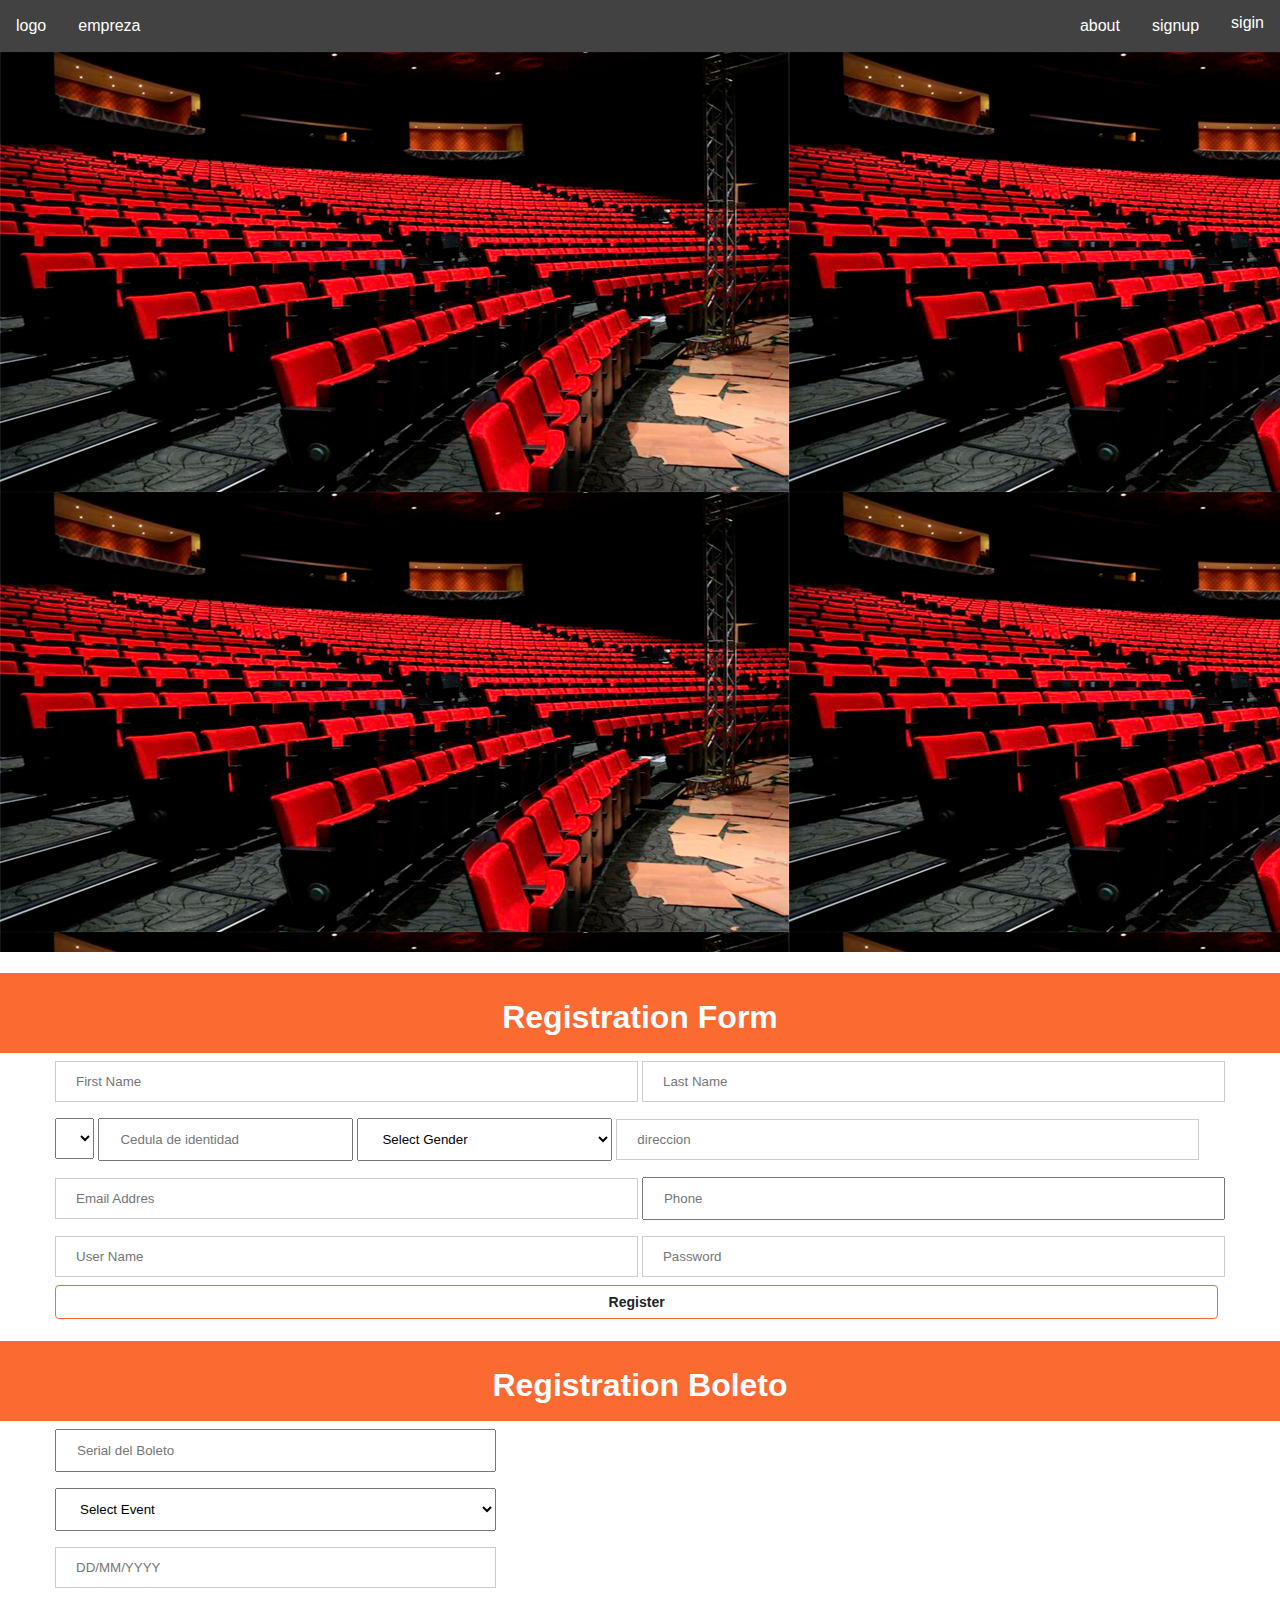
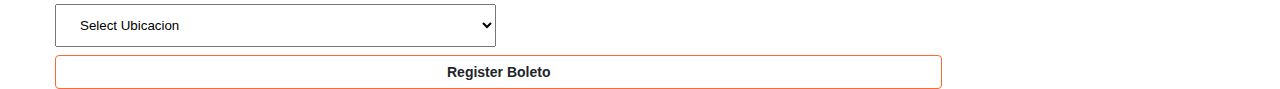
==== index.html @ b6f70916 "php and js" ====
<!DOCTYPE html>
<html>
<head>

	<meta charset="utf-8">
	<title></title>
	<link rel="stylesheet" type="text/css" href="css/estilos.css">
</head>
<body>
	 <div class="navbar">
	 <div class="dropdown">
    		<button class="dropbtn">sigin<!-- 
      		<i class="fa fa-caret-down"></i> -->
    		</button>
    	<div class="dropdown-content">
    		<div class="container">
          <form> <!--solo agrefue aqui un form y le puse una clase al boton para el evento -->
            <label><b>Username</b></label>
            <input type="text" placeholder="Enter Username" name="uname" required>

            <label><b>Password</b></label>
            <input type="password" placeholder="Enter Password" name="psw" required>

            <a class="log" type="submit">Login</a>
          </form>
    			
  			</div>

  
    	</div>
  	</div>
  		
 		<a href="#news">signup</a>
  		<a href="#home">about</a>
  		<label class="logo">logo</label>
  		<a class="logo">empreza</a>
	</div>
  <!-- Img  -->
	<div id="contenido">

	</div>

	<!-- Sing In -->
	<section id="sign-up">
	<header>
		<h1>Registration Form</h1>
	</header>
	<div class="container"">
		<div class="row">
			<form>
				<input type="text" name="nombre" id="id_nombre" required="" maxlength="20" placeholder="First Name" class="col-6 arreglos">
				<input type="text" name="apellido" id="id_apellido" required="" maxlength="20" placeholder="Last Name" class="col-6 arreglos">
				<select name="c" id="c" class="select-cedula">
					<option value="c_vacio" selected> </option>
					<option value="V">V</option>
					<option value="E">E</option>
					<option value="P">P</option>
				</select>
				<input type="number" name="cedula" id="id_cedula" required  placeholder="Cedula de identidad" class="col-select arreglos"/>
				<select name="sexo" id="id_sexo" class="col-select arreglos select-especial">
					<option value="sexo_vacio" selected>Select Gender</option>
					<option value="masculino">Masculino</option>
					<option value="femenino">Femenino</option>
				</select>
				<input type="text" name="direccion" id="id_direccion" required="" maxlength="60" placeholder="direccion" class="col-6 arreglos">
				<input type="text" name="email" id="id_email" required="" maxlength="20" placeholder="Email Addres" class="col-6 arreglos">
				<input type="number" name="telefono" id="id_telefono" required="" placeholder="Phone" class="col-6 arreglos">
				<input type="text" name="username" id="id_username" required="" maxlength="20" placeholder="User Name" class="col-6 arreglos">
				<input type="password" name="pass" id="id_pass" required="" maxlength="20" placeholder="Password" class="col-6 arreglos">
				
                
				<a class="btn"><strong>Register</strong></a>
			</form>
		</div>
	</div>
	</section>

	<!-- Event -->
	<section id="event">
	<header>
		<h1>Registration Boleto</h1>
	</header>
	<div class="container">
		<div class="row">
			<form>
				<input type="number" name="serial" id="id_serial" required="" placeholder="Serial del Boleto" class="col-6 arreglos">
				<select name="evento" id="id_evento" class="col-6 arreglos select-especial">
					<option value="evento_vacio" selected>Select Event</option>
					<option value="evento_1">Event 1</option>
					<option value="evento_2">Event 2</option>
					<option value="evento_3">Event 3</option>
					<option value="evento_4">Event 4</option>
				</select>
				<input type="text" name="fecha" id="id_fecha" required="" maxlength="20" placeholder="DD/MM/YYYY" class="col-6 arreglos ">
                <select name="ubicacion" id="id_ubicacion" class="col-6 arreglos select-especial">
					<option value="evento_vacio" selected>Select Ubicacion</option>
					<option value="evento_1">Altos</option>
					<option value="evento_2">Medios</option>
					<option value="evento_3">VIP</option>
					<option value="evento_4">Platino</option>
				</select>
				<a class="btn"><strong>Register Boleto</strong></a>
			</form>
		</div>
	</div>	
	</section>

  <!-- Img  -
  <div id="contenido">
  	<div style="width: 44%;">
  		<h2 style="padding-top: 40px; color: #fff;position: fixed;z-index: 1;text-align: center; vertical-align: middle; width: inherit;
">Andres Marica</h2>
  		<img id="imagen1" class="zoom">
  	</div>
    <div style="width: 55%;">
    	<img id="imagen2" class="zoom">
    </div>
    <div style="width: 59%;">
    	<img id="imagen3" class="zoom">
    </div>
    <div style="width: 40%;">
    	<img id="imagen4" class="zoom">
    </div>
  </div>
  -->
<script type="text/javascript" src="js/jquery-3.2.1.min.js"></script>
<script type="text/javascript" src="js/accionts.js"></script>
</body>
</html>
---- css/estilos.css ----
/*
COLORES
GRIS: #424242;
NARANJA: #fa6a31;
AMARILLO: ffcd55;
*/
body{
  height: 100%;
  width: 100%;
  left: 0px;
  right: 0px;
  margin: 0px;
  font-family: -apple-system, BlinkMacSystemFont, "Segoe UI", Roboto, "Helvetica Neue", Arial, sans-serif;
  font-size: 1rem;
  font-weight: normal;
  line-height: 1.5;
  color: #212529;
  background-color: #fff;

}
:root {
  --color-principal: #424242;
  --color-secundario: #fa6a31;
  --color-terciario: #ffcd55;
}
.row {
  display: -ms-flexbox;
  display: flex;
  -ms-flex-wrap: wrap;
      flex-wrap: wrap;
  margin-right: -15px;
  margin-left: -15px;
}
.container {
  margin-right: auto;
  margin-left: auto;
  padding-right: 15px;
  padding-left: 15px;
  width: 100%;
}

@media (min-width: 576px) {
  .container {
    max-width: 540px;
  }
}

@media (min-width: 768px) {
  .container {
    max-width: 720px;
  }
}

@media (min-width: 992px) {
  .container {
    max-width: 960px;
  }
}

@media (min-width: 1200px) {
  .container {
    max-width: 1140px;
  }
}
 /* Navbar container */
.navbar {
  overflow: hidden;
  background-color: var(--color-principal);
  font-family: Arial;
  padding: 0px;
}

/* Links inside the navbar */
.navbar a {
  float: right;
  font-size: 16px;
  color: white;
  text-align: center;
  padding: 14px 16px;
  text-decoration: none;
}
.navbar .logo{
  float: left;
  font-size: 16px;
  color: white;
  text-align: center;
  padding: 14px 16px;
  text-decoration: none;

}
/* The dropdown container */
.dropdown {
  float: right;
  overflow: hidden;
}

/* Dropdown button */
.dropdown .dropbtn {
  font-size: 16px;
  border: none;
  outline: none;
  color: white;
  padding: 14px 16px;
  background-color: inherit;
}

/* Add a red background color to navbar links on hover */
.navbar a:hover, .dropdown:hover .dropbtn {
  background-color: #fa6a31;
  background-color: var(--color-secundario);
}


/* Dropdown content (hidden by default) */
.dropdown-content {
  display: none;
  position: absolute;
  right: 0;
  margin: 10px;
  padding: 10px 10px 10px 10px;
  background-color: #f9f9f9;
  min-width: 160px;
  /*margin: 10px;*/
  padding: 10px 10px 10px 10px;
  background-color: #42424299;/* #fa6a3199; /* #42424299; /* #f9f9f9;*/
  max-width: 30%;
  box-shadow: 0px 8px 16px 0px rgba(0,0,0,0.2);
  z-index: 1;
}

/* Links inside the dropdown */
.dropdown-content a {
  float: none;
  color: black;
  padding: 12px 16px;
  text-decoration: none;
  display: block;
  text-align: left;
}

/* Add a grey background color to dropdown links on hover */
.dropdown-content a:hover {
  background-color: #ddd;
}
a .logo :hover{
  background-color: #f9f9f9;
}
/* Show the dropdown menu on hover */
/*.dropdown:hover .dropdown-content {
  display: block;
} */


input[type=text], input[type=password] {
    width: 100%;
    padding: 12px 20px;
    margin: 8px 0;
    display: inline-block;
    border: 1px solid #ccc;
    box-sizing: border-box;
}

#contenido{
  padding: 0;
  width: 100%;
  height: 100vh;
  background-image: url("../img/teatro.jpg");
   /* border: 1px solid #ccc; */
    box-sizing: border-box;
}

/********IMAGENES PRINCIPAL*************/
#contenido{
  padding-top: 1%;
  padding-left: 2%;
  padding-right: 2%;
  padding-bottom: 1%;
}
#contenido div{
  margin: 2px;
  height: 42vh;
  float: left; 
  overflow:hidden;  
}
#imagen1,#imagen2,#imagen3,#imagen4{
  padding: 0px;
  margin: 0px;
  height: 42vh;
  width: 100%;
  background-position: center center;
  background-repeat: no-repeat;
  -webkit-background-size: cover;
  -moz-background-size: cover;
  -o-background-size: cover;
  background-size: cover;
  background-attachment: fixed;
  display: inline-block;

}
  /* background-attachment: fixed; */
  display: inline-block;
}
#imagen1{
  background-image: url("../img/teatro.jpg");
}
#imagen2{
  background-image: url("../img/festival.png");
}
#imagen3{
  background-image: url("../img/concierto.jpg");
}
#imagen4{
  background-image: url("../img/avicii.png");
}

.zoom{
        /* Aumentamos la anchura y altura durante 2 segundos */
  transition: width 1s, height 1s, transform 1s;
  -moz-transition: width 1s, height 1s, -moz-transform 1s;
  -webkit-transition: width 1s, height 1s, -webkit-transform 1s;
  -o-transition: width 1s, height 1s,-o-transform 1s;
}
.zoom:hover{
  /* tranformamos el elemento al pasar el mouse por encima al doble de
           su tamaño con scale(2). */
  transform : scale(1.2);
  -moz-transform : scale(1.2);      /* Firefox */
  -webkit-transform : scale(1.2);   /* Chrome - Safari */
  -o-transform : scale(1.2);        /* Opera */
}
/*********************************************************/
/************ SING UP *********************************/
input, .select-especial{
    width: 100%;
    padding: 12px 20px;
    margin: 8px 0;
    display: inline-block;
   /* border: 1px solid #ccc; */
    box-sizing: border-box;
}
.select-cedula{
  padding: 10px 3px;
  margin: 8px 0;
  display: inline-block;
  /*border: 1px solid #ccc;*/
  box-sizing: border-box;
  font-size: 1em;
}
.bg-primary input, label{
  opacity: none;
}
#sign-up header, #event header{
  width: 100%;
  height: 80px;
  vertical-align: middle;
  background-color: var(--color-secundario);
  text-align: center;
}
#sign-up header h1 ,#event header h1{
  vertical-align: middle;
  padding-top: 20px;
  color: #FFF;
  text-align: center;
}
.col-select .col-6{
  position: relative;
  width: 100%;
  min-height: 1px;
  padding-right: 15px;
  padding-left: 15px;
}
.col-select {
  -ms-flex: 0 0 21.753%;
      flex: 0 0 21.753%;
  max-width: 21.753%;
}
.col-6 {
  -ms-flex: 0 0 49.79%;
      flex: 0 0 49.79%;
  max-width: 49.79%;
}
.btn{
  display: inline-block;
  padding: 6px 12px;
  margin-bottom: 0;
  font-size: 14px;
  font-weight: normal;
  line-height: 1.42857143;
  text-align: center;
  white-space: nowrap;
  vertical-align: middle;
  -ms-touch-action: manipulation;
      touch-action: manipulation;
  cursor: pointer;
  -webkit-user-select: none;
     -moz-user-select: none;
      -ms-user-select: none;
          user-select: none;
  
  border: 1px solid transparent;
  border-radius: 4px;
  border-color: var(--color-secundario);
  width: 97.2%;
}
a:hover{
  background-color: var(--color-secundario);
  color: #FFF;
}
.glyphicon{
  width: 100px;
  height: 16px;
  position: relative;
  top: 1px;
  display: inline-block;
  font-family: 'Glyphicons Halflings';
  font-style: normal;
  font-weight: 400;
  line-height: 1;
  -webkit-font-smoothing: antialiased;
  -moz-osx-font-smoothing: grayscale;
}
.glyphicon-calendar{
  background-image: url("../img/calendario.png");
  background-repeat: no-repeat;
}
@font-face {
    font-family: 'Glyphicons Halflings';
    src: url('../fonts/glyphicons-halflings-regular.eot');
    src: url('../fonts/glyphicons-halflings-regular.eot?#iefix') format('embedded-opentype'), url('../fonts/glyphicons-halflings-regular.woff') format('woff'), url('../fonts/glyphicons-halflings-regular.ttf') format('truetype'), url('../fonts/glyphicons-halflings-regular.svg#glyphicons-halflingsregular') format('svg');
}

/********************************************************************/
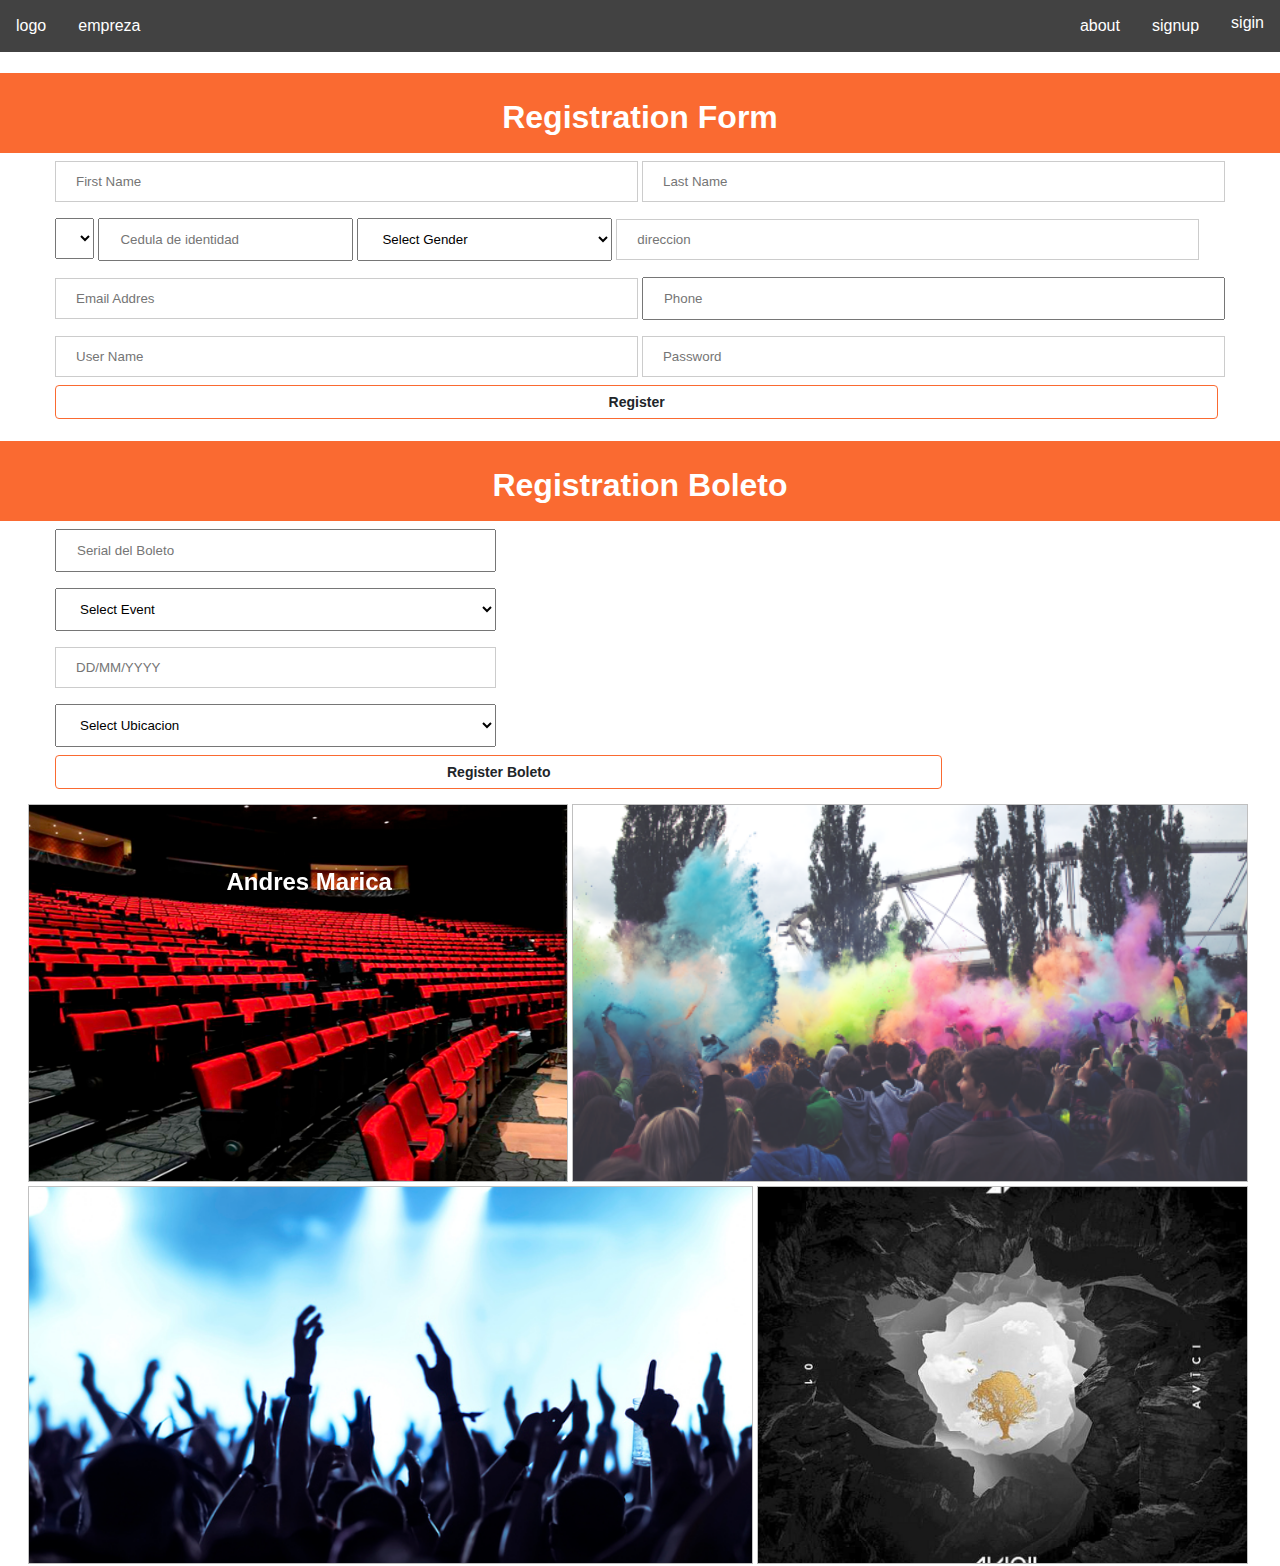
==== commit 204fdbdd: "cabios css y html" ====
--- a/index.html
+++ b/index.html
@@ -36,9 +36,7 @@
   		<a class="logo">empreza</a>
 	</div>
   <!-- Img  -->
-	<div id="contenido">
-
-	</div>
+	
 
 	<!-- Sing In -->
 	<section id="sign-up">
@@ -105,7 +103,7 @@
 	</div>	
 	</section>
 
-  <!-- Img  -
+ 
   <div id="contenido">
   	<div style="width: 44%;">
   		<h2 style="padding-top: 40px; color: #fff;position: fixed;z-index: 1;text-align: center; vertical-align: middle; width: inherit;
@@ -122,7 +120,7 @@
     	<img id="imagen4" class="zoom">
     </div>
   </div>
-  -->
+ 
 <script type="text/javascript" src="js/jquery-3.2.1.min.js"></script>
 <script type="text/javascript" src="js/accionts.js"></script>
 </body>
--- a/css/estilos.css
+++ b/css/estilos.css
@@ -160,14 +160,7 @@
     box-sizing: border-box;
 }
 
-#contenido{
-  padding: 0;
-  width: 100%;
-  height: 100vh;
-  background-image: url("../img/teatro.jpg");
-   /* border: 1px solid #ccc; */
-    box-sizing: border-box;
-}
+
 
 /********IMAGENES PRINCIPAL*************/
 #contenido{
@@ -193,13 +186,12 @@
   -moz-background-size: cover;
   -o-background-size: cover;
   background-size: cover;
-  background-attachment: fixed;
+  /*background-attachment: fixed;*/
   display: inline-block;
 
 }
   /* background-attachment: fixed; */
-  display: inline-block;
-}
+
 #imagen1{
   background-image: url("../img/teatro.jpg");
 }
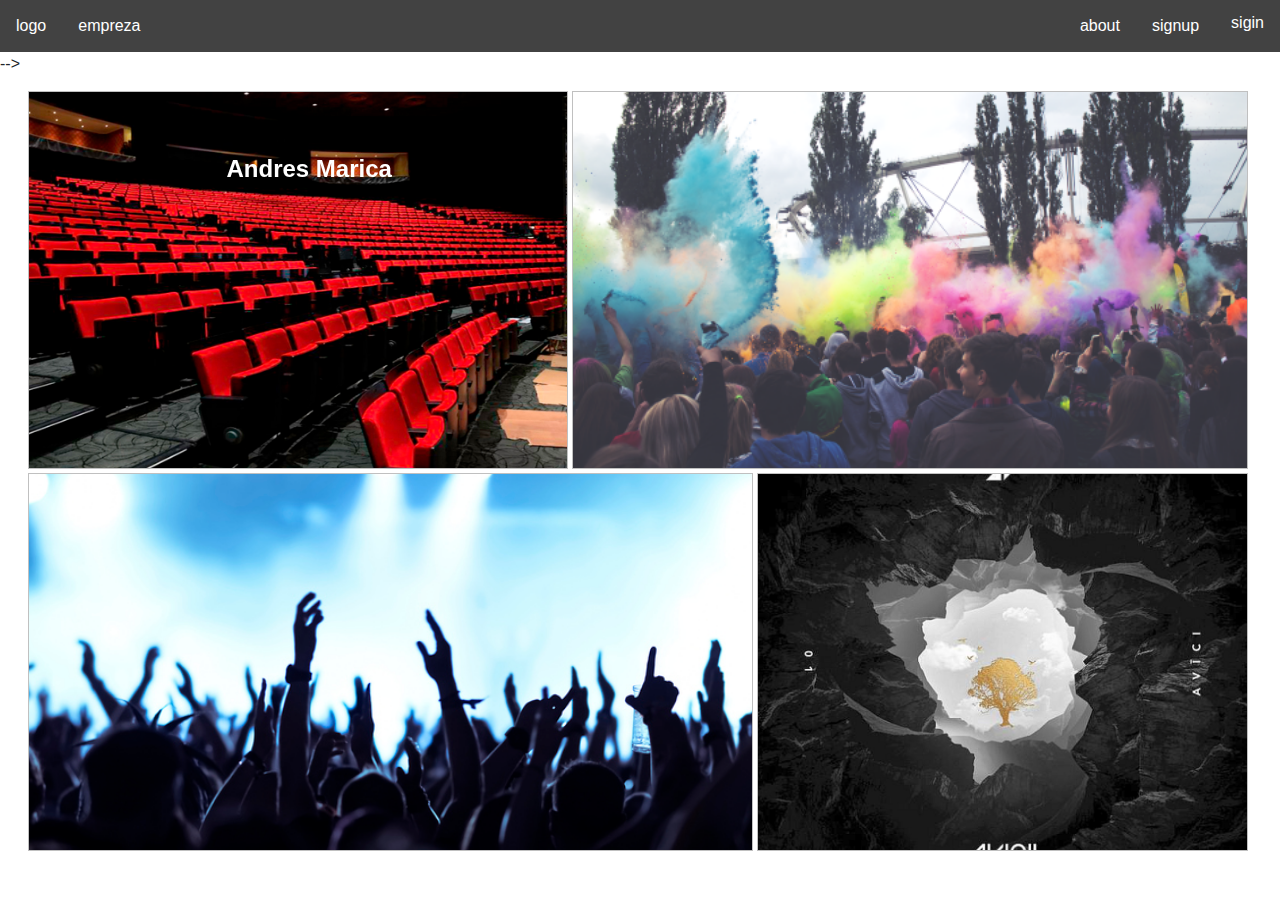
==== commit 36c49972: "login" ====
--- a/index.html
+++ b/index.html
@@ -20,7 +20,7 @@
 
             <label><b>Password</b></label>
             <input type="password" placeholder="Enter Password" name="psw" required>
-
+            <input type="hidden" name="crsf" value="login"/>
             <a class="log" type="submit">Login</a>
           </form>
     			
@@ -39,7 +39,7 @@
 	
 
 	<!-- Sing In -->
-	<section id="sign-up">
+<!-- 	<section id="sign-up">
 	<header>
 		<h1>Registration Form</h1>
 	</header>
@@ -74,7 +74,7 @@
 	</section>
 
 	<!-- Event -->
-	<section id="event">
+<!-- 	<section id="event">
 	<header>
 		<h1>Registration Boleto</h1>
 	</header>
@@ -101,7 +101,7 @@
 			</form>
 		</div>
 	</div>	
-	</section>
+	</section> --> -->
 
  
   <div id="contenido">
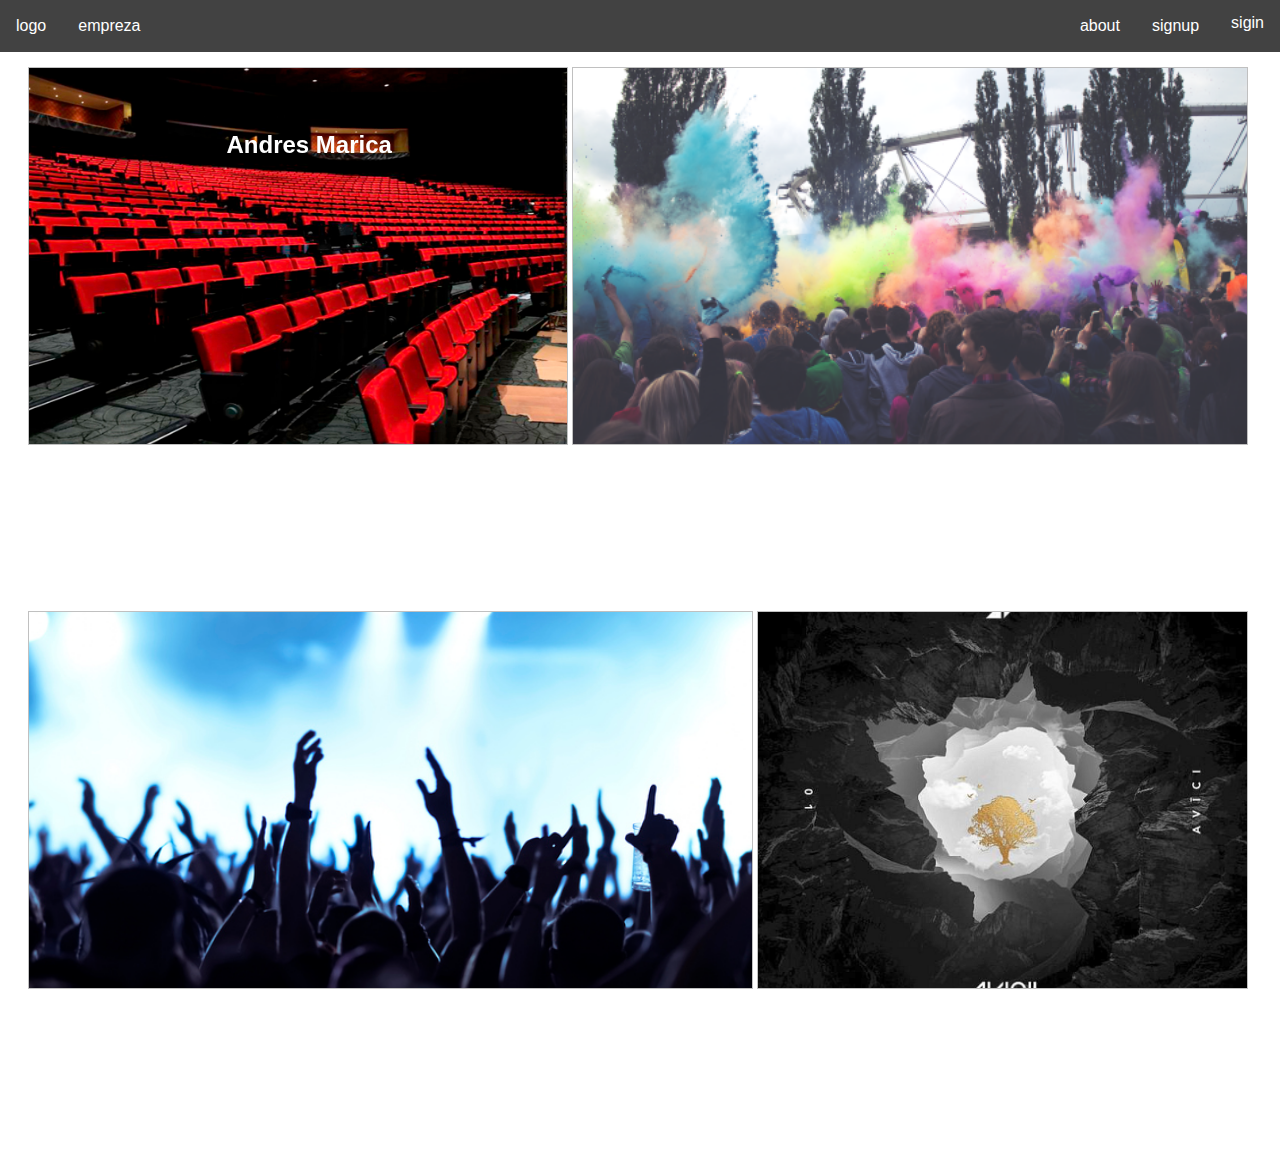
==== commit 5c4d3493: "muchos cambios miki" ====
--- a/index.html
+++ b/index.html
@@ -14,14 +14,14 @@
     		</button>
     	<div class="dropdown-content">
     		<div class="container">
-          <form> <!--solo agrefue aqui un form y le puse una clase al boton para el evento -->
+          <form id="login">
             <label><b>Username</b></label>
             <input type="text" placeholder="Enter Username" name="uname" required>
 
             <label><b>Password</b></label>
             <input type="password" placeholder="Enter Password" name="psw" required>
             <input type="hidden" name="crsf" value="login"/>
-            <a class="log" type="submit">Login</a>
+            <a class="btn" id="send" type="submit">Login</a>
           </form>
     			
   			</div>
@@ -30,8 +30,8 @@
     	</div>
   	</div>
   		
- 		<a href="#news">signup</a>
-  		<a href="#home">about</a>
+ 		<a class="btn-logup">signup</a>
+  		<a href="#home" id="tik">about</a>
   		<label class="logo">logo</label>
   		<a class="logo">empreza</a>
 	</div>
@@ -39,41 +39,9 @@
 	
 
 	<!-- Sing In -->
-<!-- 	<section id="sign-up">
-	<header>
-		<h1>Registration Form</h1>
-	</header>
-	<div class="container"">
-		<div class="row">
-			<form>
-				<input type="text" name="nombre" id="id_nombre" required="" maxlength="20" placeholder="First Name" class="col-6 arreglos">
-				<input type="text" name="apellido" id="id_apellido" required="" maxlength="20" placeholder="Last Name" class="col-6 arreglos">
-				<select name="c" id="c" class="select-cedula">
-					<option value="c_vacio" selected> </option>
-					<option value="V">V</option>
-					<option value="E">E</option>
-					<option value="P">P</option>
-				</select>
-				<input type="number" name="cedula" id="id_cedula" required  placeholder="Cedula de identidad" class="col-select arreglos"/>
-				<select name="sexo" id="id_sexo" class="col-select arreglos select-especial">
-					<option value="sexo_vacio" selected>Select Gender</option>
-					<option value="masculino">Masculino</option>
-					<option value="femenino">Femenino</option>
-				</select>
-				<input type="text" name="direccion" id="id_direccion" required="" maxlength="60" placeholder="direccion" class="col-6 arreglos">
-				<input type="text" name="email" id="id_email" required="" maxlength="20" placeholder="Email Addres" class="col-6 arreglos">
-				<input type="number" name="telefono" id="id_telefono" required="" placeholder="Phone" class="col-6 arreglos">
-				<input type="text" name="username" id="id_username" required="" maxlength="20" placeholder="User Name" class="col-6 arreglos">
-				<input type="password" name="pass" id="id_pass" required="" maxlength="20" placeholder="Password" class="col-6 arreglos">
-				
-                
-				<a class="btn"><strong>Register</strong></a>
-			</form>
-		</div>
-	</div>
-	</section>
+	
 
-	<!-- Event -->
+	<!-- Event
 <!-- 	<section id="event">
 	<header>
 		<h1>Registration Boleto</h1>
@@ -101,7 +69,7 @@
 			</form>
 		</div>
 	</div>	
-	</section> --> -->
+	</section> --> 
 
  
   <div id="contenido">
--- a/css/estilos.css
+++ b/css/estilos.css
@@ -171,7 +171,7 @@
 }
 #contenido div{
   margin: 2px;
-  height: 42vh;
+  height: 60vh;
   float: left; 
   overflow:hidden;  
 }
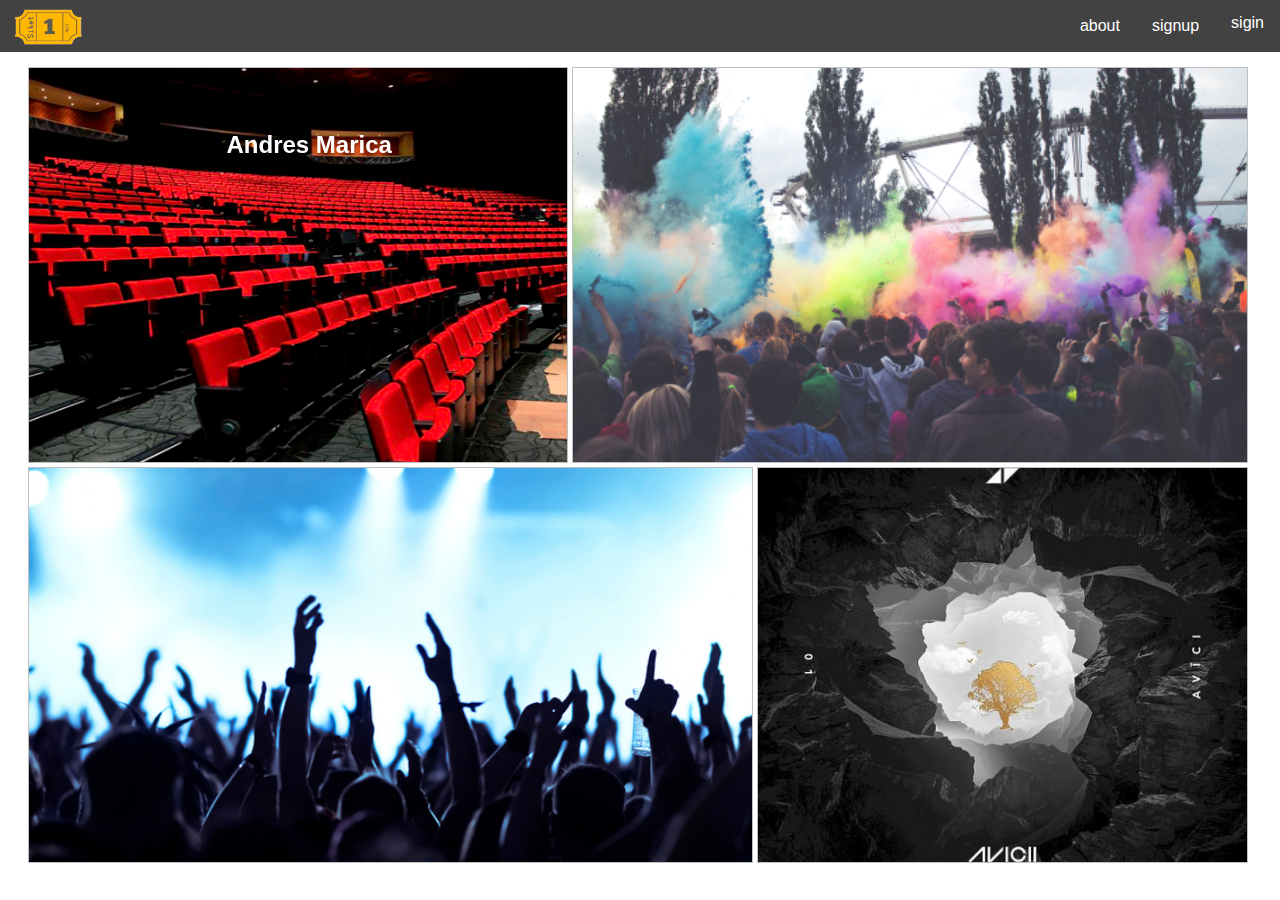
==== commit b712ea0c: "arreglos" ====
--- a/index.html
+++ b/index.html
@@ -3,11 +3,12 @@
 <head>
 
 	<meta charset="utf-8">
+  <link rel="icon" type="image/png" href="img/icon.png">
 	<title></title>
 	<link rel="stylesheet" type="text/css" href="css/estilos.css">
 </head>
 <body>
-	 <div class="navbar">
+	 <div class="navbar" >
 	 <div class="dropdown">
     		<button class="dropbtn">sigin<!-- 
       		<i class="fa fa-caret-down"></i> -->
@@ -30,10 +31,11 @@
     	</div>
   	</div>
   		
- 		<a class="btn-logup">signup</a>
-  		<a href="#home" id="tik">about</a>
-  		<label class="logo">logo</label>
-  		<a class="logo">empreza</a>
+ 		<a  class="btn-logup" >signup</a>
+  	<a href="#home" id="tik">about</a>
+  	<a href="#" class="logo">
+      <img src="img/logo.png" class="zoom"/>
+    </a>
 	</div>
   <!-- Img  -->
 	
@@ -42,7 +44,7 @@
 	
 
 	<!-- Event
-<!-- 	<section id="event">
+<section id="event">
 	<header>
 		<h1>Registration Boleto</h1>
 	</header>
@@ -71,7 +73,8 @@
 	</div>	
 	</section> --> 
 
- 
+ <div id="c">
+   
   <div id="contenido">
   	<div style="width: 44%;">
   		<h2 style="padding-top: 40px; color: #fff;position: fixed;z-index: 1;text-align: center; vertical-align: middle; width: inherit;
@@ -88,7 +91,7 @@
     	<img id="imagen4" class="zoom">
     </div>
   </div>
- 
+ </div>
 <script type="text/javascript" src="js/jquery-3.2.1.min.js"></script>
 <script type="text/javascript" src="js/accionts.js"></script>
 </body>
--- a/css/estilos.css
+++ b/css/estilos.css
@@ -2,7 +2,7 @@
 COLORES
 GRIS: #424242;
 NARANJA: #fa6a31;
-AMARILLO: ffcd55;
+AMARILLO: #ffcd55;
 */
 body{
   height: 100%;
@@ -84,14 +84,24 @@
   font-size: 16px;
   color: white;
   text-align: center;
-  padding: 14px 16px;
+  padding: 14px 8px;
+  padding-top: 0px; 
+  padding-bottom: 0px;
   text-decoration: none;
-
+  height: 52px;
+}
+.navbar .logo img{
+  width: 80px; 
+  height: 49px; 
+  padding-top: 3px;
 }
 /* The dropdown container */
 .dropdown {
   float: right;
   overflow: hidden;
+}
+.navbar .logo:hover{
+  background-color: var(--color-principal) !important;
 }
 
 /* Dropdown button */
@@ -106,7 +116,6 @@
 
 /* Add a red background color to navbar links on hover */
 .navbar a:hover, .dropdown:hover .dropbtn {
-  background-color: #fa6a31;
   background-color: var(--color-secundario);
 }
 
@@ -116,12 +125,13 @@
   display: none;
   position: absolute;
   right: 0;
-  margin: 10px;
-  padding: 10px 10px 10px 10px;
+  margin-bottom: 10px;
+  margin-top: 10px;
+  margin-left: 10px;
+  margin-right: 0px;
+  padding: 10px 40px 10px 10px;
   background-color: #f9f9f9;
   min-width: 160px;
-  /*margin: 10px;*/
-  padding: 10px 10px 10px 10px;
   background-color: #42424299;/* #fa6a3199; /* #42424299; /* #f9f9f9;*/
   max-width: 30%;
   box-shadow: 0px 8px 16px 0px rgba(0,0,0,0.2);
@@ -131,16 +141,18 @@
 /* Links inside the dropdown */
 .dropdown-content a {
   float: none;
-  color: black;
-  padding: 12px 16px;
+  color: #fff;
+  background-color: var(--color-secundario);
+  padding: 12px 5px;
   text-decoration: none;
   display: block;
-  text-align: left;
+  text-align: center;
 }
 
 /* Add a grey background color to dropdown links on hover */
 .dropdown-content a:hover {
-  background-color: #ddd;
+  background-color: #fff;
+  color: #000;
 }
 a .logo :hover{
   background-color: #f9f9f9;
@@ -154,7 +166,7 @@
 input[type=text], input[type=password] {
     width: 100%;
     padding: 12px 20px;
-    margin: 8px 0;
+    margin: 15px 0;
     display: inline-block;
     border: 1px solid #ccc;
     box-sizing: border-box;
@@ -171,14 +183,14 @@
 }
 #contenido div{
   margin: 2px;
-  height: 60vh;
+  height: 44vh; 
   float: left; 
   overflow:hidden;  
 }
 #imagen1,#imagen2,#imagen3,#imagen4{
   padding: 0px;
   margin: 0px;
-  height: 42vh;
+  height: 44vh;
   width: 100%;
   background-position: center center;
   background-repeat: no-repeat;
@@ -225,7 +237,7 @@
 input, .select-especial{
     width: 100%;
     padding: 12px 20px;
-    margin: 8px 0;
+    margin: 15px 0;
     display: inline-block;
    /* border: 1px solid #ccc; */
     box-sizing: border-box;
@@ -262,9 +274,9 @@
   padding-left: 15px;
 }
 .col-select {
-  -ms-flex: 0 0 21.753%;
-      flex: 0 0 21.753%;
-  max-width: 21.753%;
+  -ms-flex: 0 0 22.753%;
+      flex: 0 0 22.753%;
+  max-width: 22.753%;
 }
 .col-6 {
   -ms-flex: 0 0 49.79%;
@@ -292,11 +304,13 @@
   border: 1px solid transparent;
   border-radius: 4px;
   border-color: var(--color-secundario);
+  background-color: var(--color-secundario);
+  color: #fff;
   width: 97.2%;
 }
-a:hover{
-  background-color: var(--color-secundario);
-  color: #FFF;
+#logup a:hover{
+  background-color: #fff;
+  color: #000;
 }
 .glyphicon{
   width: 100px;
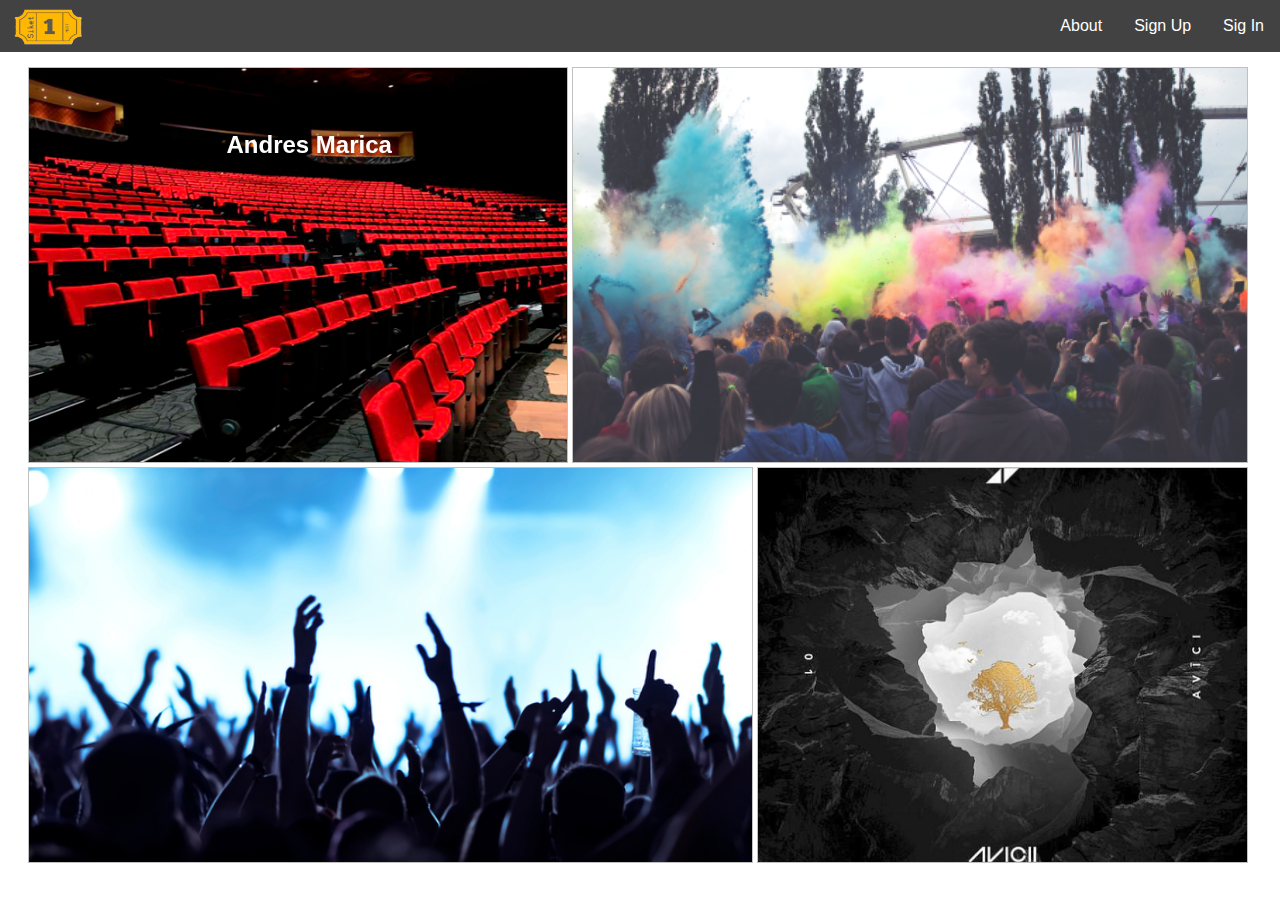
==== commit a3e82290: "Subido home del user" ====
--- a/index.html
+++ b/index.html
@@ -10,7 +10,7 @@
 <body>
 	 <div class="navbar" >
 	 <div class="dropdown">
-    		<button class="dropbtn">sigin<!-- 
+    		<button class="dropbtn">Sig In<!-- 
       		<i class="fa fa-caret-down"></i> -->
     		</button>
     	<div class="dropdown-content">
@@ -31,8 +31,8 @@
     	</div>
   	</div>
   		
- 		<a  class="btn-logup" >signup</a>
-  	<a href="#home" id="tik">about</a>
+ 		<a  class="btn-logup" >Sign Up</a>
+  	<a href="#home" id="tik">About</a>
   	<a href="#" class="logo">
       <img src="img/logo.png" class="zoom"/>
     </a>
--- a/css/estilos.css
+++ b/css/estilos.css
@@ -3,6 +3,8 @@
 GRIS: #424242;
 NARANJA: #fa6a31;
 AMARILLO: #ffcd55;
+
+DORADO: #FFB900;
 */
 body{
   height: 100%;
@@ -21,7 +23,7 @@
 :root {
   --color-principal: #424242;
   --color-secundario: #fa6a31;
-  --color-terciario: #ffcd55;
+  --color-terciario: #FFB900;
 }
 .row {
   display: -ms-flexbox;
@@ -110,7 +112,7 @@
   border: none;
   outline: none;
   color: white;
-  padding: 14px 16px;
+  padding: 17px 16px;
   background-color: inherit;
 }
 
@@ -336,3 +338,51 @@
 }
 
 /********************************************************************/
+/*******************Stilos de Home - Tables - navbar*************************************/
+
+table {
+  border-collapse: collapse;
+  width: 100%;
+}
+table thead tr th{
+  background-color: var(--color-principal);
+  color: #fff;
+}
+
+td, th {
+  border: 1px solid #dddddd;
+  text-align: left;
+  padding: 8px;
+}
+.table-hover tbody tr:hover {
+  background-color: rgba(0, 0, 0, 0.075);
+}
+/*
+tr:nth-child(even) {
+  background-color: #dddddd;
+}
+*/
+.home-user img{
+  width: 35px;
+  vertical-align: middle;
+}
+.dropdown .home-user {
+  padding: 8px 16px !important;
+}
+#home header{
+  width: 100%;
+  height: auto;
+  margin-bottom: 20px;
+  vertical-align: middle;
+  background-color: var(--color-terciario);
+  text-align: center;
+}
+#home header h1{
+  vertical-align: middle;
+  padding-top: 10px;
+  padding-bottom: 10px;
+  color: #FFF;
+  text-align: center;
+  font-size: 2em;
+}
+/******************************************************************/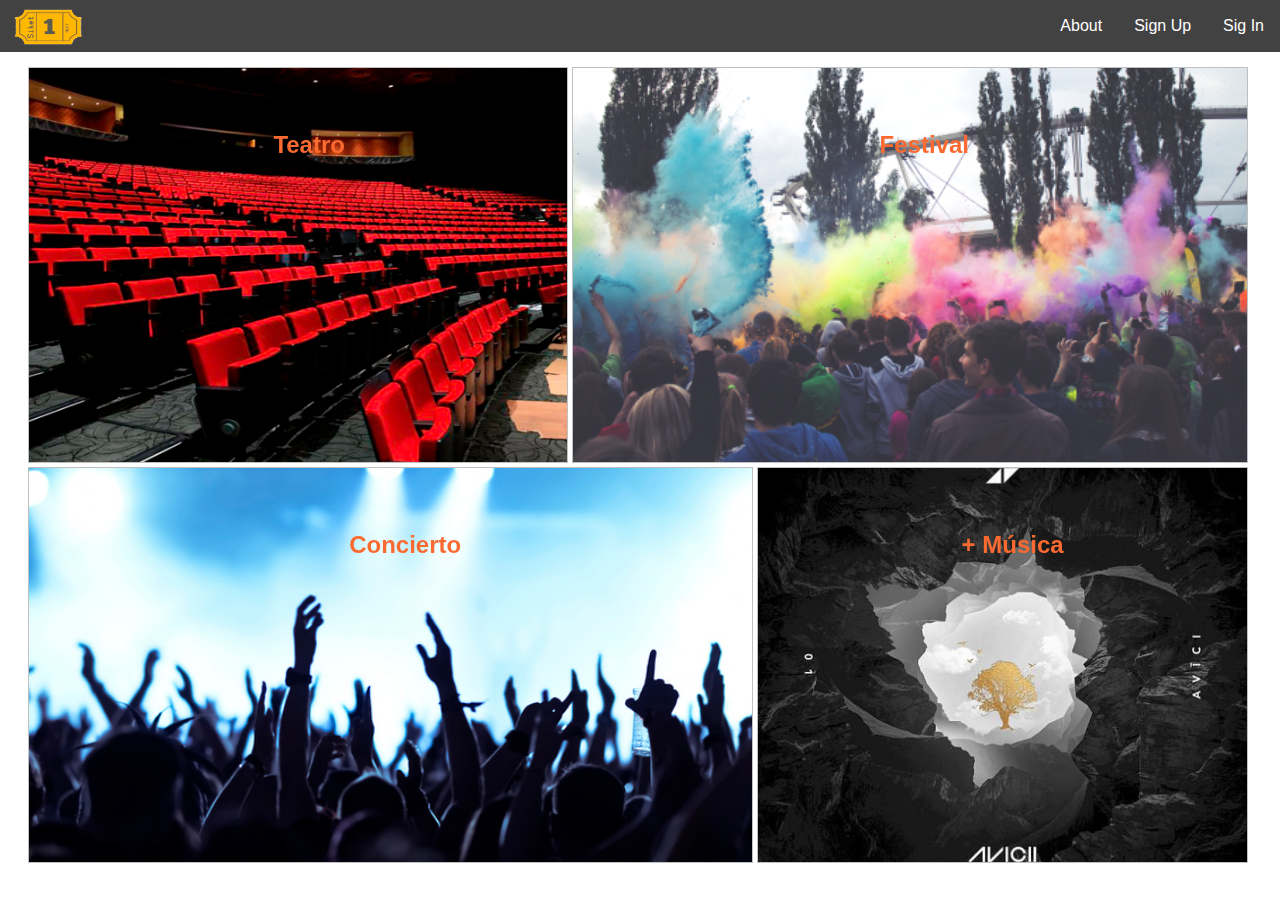
==== commit 3923d432: "arreglos" ====
--- a/index.html
+++ b/index.html
@@ -2,93 +2,65 @@
 <html>
 <head>
 
-	<meta charset="utf-8">
+  <meta charset="utf-8">
   <link rel="icon" type="image/png" href="img/icon.png">
-	<title></title>
-	<link rel="stylesheet" type="text/css" href="css/estilos.css">
+  <title></title>
+  <link rel="stylesheet" type="text/css" href="css/estilos.css">
 </head>
 <body>
-	 <div class="navbar" >
-	 <div class="dropdown">
-    		<button class="dropbtn">Sig In<!-- 
-      		<i class="fa fa-caret-down"></i> -->
-    		</button>
-    	<div class="dropdown-content">
-    		<div class="container">
+   <div class="navbar" >
+   <div class="dropdown">
+        <button class="dropbtn">Sig In<!-- 
+          <i class="fa fa-caret-down"></i> -->
+        </button>
+      <div class="dropdown-content">
+        <div class="container">
           <form id="login">
             <label><b>Username</b></label>
             <input type="text" placeholder="Enter Username" name="uname" required>
 
             <label><b>Password</b></label>
-            <input type="password" placeholder="Enter Password" name="psw" required>
+            <input type="password" placeholder="Enter Password" name="pass" required>
             <input type="hidden" name="crsf" value="login"/>
             <a class="btn" id="send" type="submit">Login</a>
           </form>
-    			
-  			</div>
+          
+        </div>
 
   
-    	</div>
-  	</div>
-  		
- 		<a  class="btn-logup" >Sign Up</a>
-  	<a href="#home" id="tik">About</a>
-  	<a href="#" class="logo">
+      </div>
+    </div>
+      
+    <a  class="btn-logup" >Sign Up</a>
+    <a href="#home" id="tik">About</a>
+    <a href="#" class="logo">
       <img src="img/logo.png" class="zoom"/>
     </a>
-	</div>
-  <!-- Img  -->
-	
-
-	<!-- Sing In -->
-	
-
-	<!-- Event
-<section id="event">
-	<header>
-		<h1>Registration Boleto</h1>
-	</header>
-	<div class="container">
-		<div class="row">
-			<form>
-				<input type="number" name="serial" id="id_serial" required="" placeholder="Serial del Boleto" class="col-6 arreglos">
-				<select name="evento" id="id_evento" class="col-6 arreglos select-especial">
-					<option value="evento_vacio" selected>Select Event</option>
-					<option value="evento_1">Event 1</option>
-					<option value="evento_2">Event 2</option>
-					<option value="evento_3">Event 3</option>
-					<option value="evento_4">Event 4</option>
-				</select>
-				<input type="text" name="fecha" id="id_fecha" required="" maxlength="20" placeholder="DD/MM/YYYY" class="col-6 arreglos ">
-                <select name="ubicacion" id="id_ubicacion" class="col-6 arreglos select-especial">
-					<option value="evento_vacio" selected>Select Ubicacion</option>
-					<option value="evento_1">Altos</option>
-					<option value="evento_2">Medios</option>
-					<option value="evento_3">VIP</option>
-					<option value="evento_4">Platino</option>
-				</select>
-				<a class="btn"><strong>Register Boleto</strong></a>
-			</form>
-		</div>
-	</div>	
-	</section> --> 
+  </div>
+ 
 
  <div id="c">
    
   <div id="contenido">
-  	<div style="width: 44%;">
-  		<h2 style="padding-top: 40px; color: #fff;position: fixed;z-index: 1;text-align: center; vertical-align: middle; width: inherit;
-">Andres Marica</h2>
-  		<img id="imagen1" class="zoom">
-  	</div>
+    <div style="width: 44%;">
+      <h2 style="padding-top: 40px; color: #fa6a31;position: fixed;z-index: 1;text-align: center; vertical-align: middle; width: inherit;
+">Teatro</h2>
+      <img id="imagen1" class="zoom">
+    </div>
     <div style="width: 55%;">
-    	<img id="imagen2" class="zoom">
+      <h2 style="padding-top: 40px; color: #fa6a31;position: fixed;z-index: 1;text-align: center; vertical-align: middle; width: inherit;
+">Festival</h2>
+      <img id="imagen2" class="zoom">
     </div>
     <div style="width: 59%;">
-    	<img id="imagen3" class="zoom">
+      <h2 style="padding-top: 40px; color: #fa6a31;position: fixed;z-index: 1;text-align: center; vertical-align: middle; width: inherit;
+">Concierto</h2>
+      <img id="imagen3" class="zoom">
     </div>
     <div style="width: 40%;">
-    	<img id="imagen4" class="zoom">
+      <h2 style="padding-top: 40px; color: #fa6a31;position: fixed;z-index: 1;text-align: center; vertical-align: middle; width: inherit;
+">+ Música</h2>
+      <img id="imagen4" class="zoom">
     </div>
   </div>
  </div>
--- a/css/estilos.css
+++ b/css/estilos.css
@@ -160,9 +160,9 @@
   background-color: #f9f9f9;
 }
 /* Show the dropdown menu on hover */
-/*.dropdown:hover .dropdown-content {
+.dropdown:hover .dropdown-content {
   display: block;
-} */
+}
 
 
 input[type=text], input[type=password] {
@@ -276,19 +276,25 @@
   padding-left: 15px;
 }
 .col-select {
-  -ms-flex: 0 0 22.753%;
-      flex: 0 0 22.753%;
-  max-width: 22.753%;
+  -ms-flex: 0 0 21.753%;
+      flex: 0 0 21.753%;
+  max-width: 21.753%;
 }
 .col-6 {
   -ms-flex: 0 0 49.79%;
       flex: 0 0 49.79%;
   max-width: 49.79%;
 }
+.col-3{
+  -ms-flex: 0 0 24.69%;%;
+      flex: 0 0 24.69%;%;
+  max-width: 24.69%;%;
+
+}
 .btn{
   display: inline-block;
   padding: 6px 12px;
-  margin-bottom: 0;
+  margin-bottom: 10px;
   font-size: 14px;
   font-weight: normal;
   line-height: 1.42857143;
@@ -308,33 +314,11 @@
   border-color: var(--color-secundario);
   background-color: var(--color-secundario);
   color: #fff;
-  width: 97.2%;
+  width: 20%;
 }
 #logup a:hover{
   background-color: #fff;
   color: #000;
-}
-.glyphicon{
-  width: 100px;
-  height: 16px;
-  position: relative;
-  top: 1px;
-  display: inline-block;
-  font-family: 'Glyphicons Halflings';
-  font-style: normal;
-  font-weight: 400;
-  line-height: 1;
-  -webkit-font-smoothing: antialiased;
-  -moz-osx-font-smoothing: grayscale;
-}
-.glyphicon-calendar{
-  background-image: url("../img/calendario.png");
-  background-repeat: no-repeat;
-}
-@font-face {
-    font-family: 'Glyphicons Halflings';
-    src: url('../fonts/glyphicons-halflings-regular.eot');
-    src: url('../fonts/glyphicons-halflings-regular.eot?#iefix') format('embedded-opentype'), url('../fonts/glyphicons-halflings-regular.woff') format('woff'), url('../fonts/glyphicons-halflings-regular.ttf') format('truetype'), url('../fonts/glyphicons-halflings-regular.svg#glyphicons-halflingsregular') format('svg');
 }
 
 /********************************************************************/
@@ -357,19 +341,14 @@
 .table-hover tbody tr:hover {
   background-color: rgba(0, 0, 0, 0.075);
 }
-/*
-tr:nth-child(even) {
-  background-color: #dddddd;
-}
-*/
 .home-user img{
   width: 35px;
   vertical-align: middle;
 }
 .dropdown .home-user {
-  padding: 8px 16px !important;
-}
-#home header{
+  padding: 8.5px 16px !important;
+}
+#home header,#admin header, #registro-evento header{
   width: 100%;
   height: auto;
   margin-bottom: 20px;
@@ -377,7 +356,7 @@
   background-color: var(--color-terciario);
   text-align: center;
 }
-#home header h1{
+#home header h1,#admin header h1, #registro-evento header h1{
   vertical-align: middle;
   padding-top: 10px;
   padding-bottom: 10px;
@@ -385,4 +364,80 @@
   text-align: center;
   font-size: 2em;
 }
+.dropdown-content{
+
+margin: 0px !important;
+padding: 0px !important;
+}
+.dropdown-content a {
+  float: none;
+  color: #fff;
+  background-color: var(--color-principal);
+  padding: 12px 5px;
+  text-decoration: none;
+  display: block;
+  text-align: center;
+}
+.home .dropdown-content a:hover{
+  background-color: var(--color-secundario);
+  color: #fff;
+}
+#home .container .btn,#admin .container .btn,{
+  padding-left: 0px !important;
+  border-color: var(--color-terciario) !important;
+  background-color: var(--color-terciario) !important;
+}
+#home .container .btn:hover,#admin .container .btn:hover{
+  border-color: var(--color-terciario) !important;
+  background-color: #fff !important;
+  color: #000 !important;
+}
+#admin h2, #registro-evento h2{
+  width: 100%;
+  margin-top: 0px;
+}
+#admin #ver,#admin #edit,#user_n,#admin #eliminar, #btn-logup,.btn-logup, #btn-logout,#evento{
+  cursor: pointer;
+}
+#admin #ver:hover{
+  color: green;
+}
+#admin #edit:hover{
+  color: blue;
+}
+#admin #eliminar:hover{
+  color: red;
+}
+#registro-evento .btn{
+  border-color: var(--color-terciario) !important;
+  background-color: var(--color-terciario) !important;
+}
+#registro-evento .btn:hover{
+  border-color: var(--color-terciario) !important;
+  background-color: #fff !important;
+  color: #000 !important;
+}
+.rojo{
+  color: red;
+}
+#superponer {
+  position: relative;
+  text-align: center;
+}
+p{
+  width: 100%;
+  padding-left: 10px;
+  text-align: left;
+  margin: 2px;
+}
+.ver h2{
+  width: 100%;
+  padding-left: 10px;
+  background-color: var(--color-terciario);
+  font-size: 1.5em;
+}
+.borde{
+  width: 100%;
+  border-bottom: 2px solid var(--color-principal);
+}
 /******************************************************************/